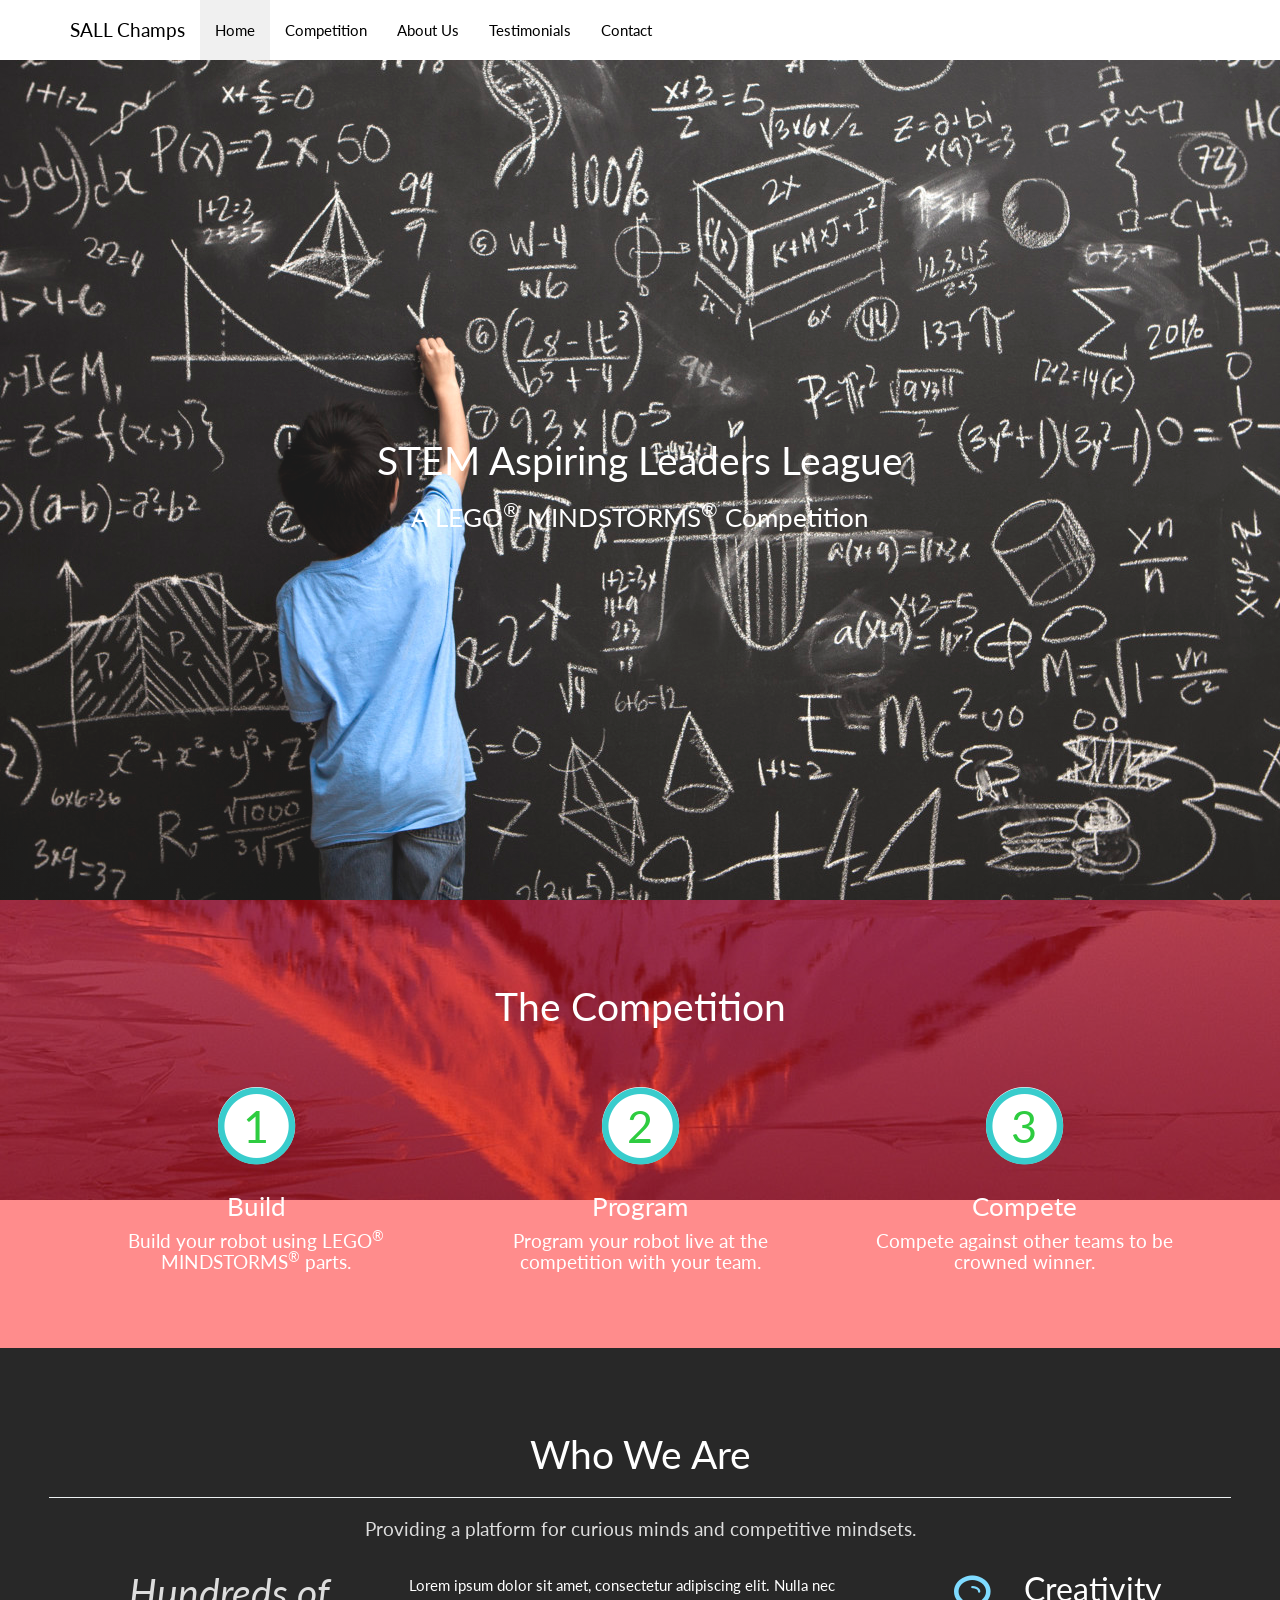
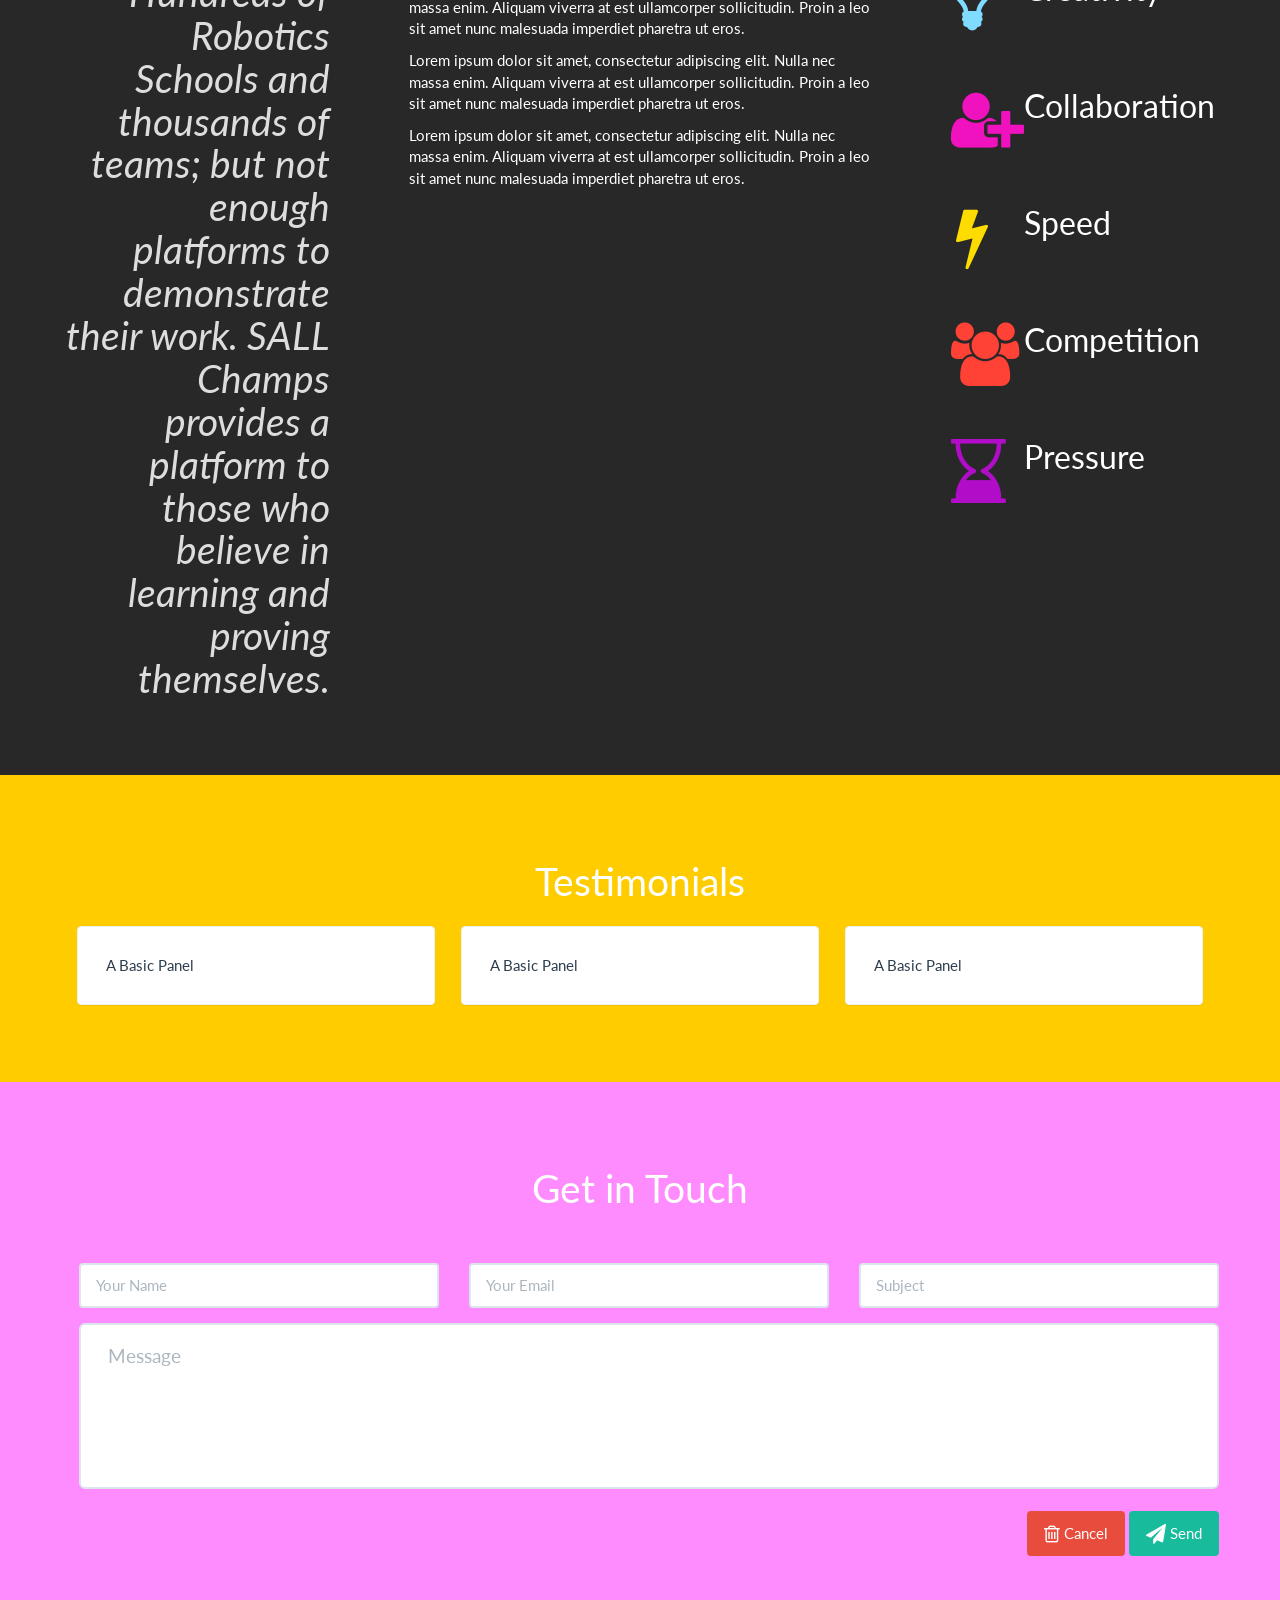
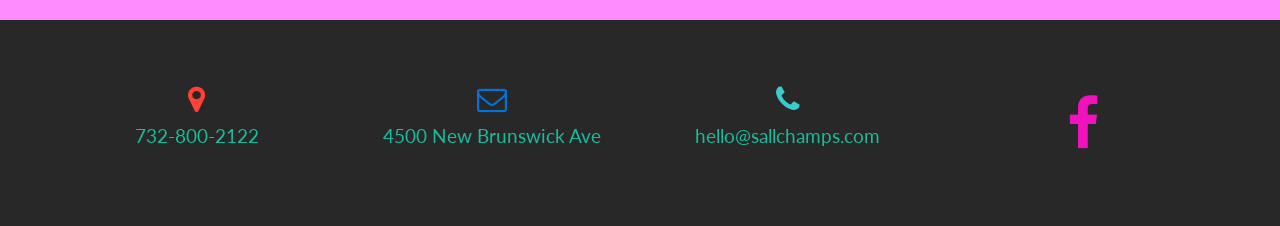
==== sall-champs/New Version/index.html @ d9ee00d9 "re-initial commit" ====
<!DOCTYPE html>
<html>
<head>
	<title></title>
	<!--<link rel="shortcut icon" href="images/favicon.ico" />-->
	<link rel="stylesheet" href="./css/bootstrap-flatly.css">
	<link rel="stylesheet" href="./css/navbar-color.css">
	<link rel="stylesheet" href="./css/animate.css">
	<link rel="stylesheet" href="./css/font-awesome.css">
	<link rel="stylesheet" href="./css/owl-carousel.css">
	<link rel="stylesheet" href="./css/owl-theme.css">
	<link rel="stylesheet" href="./css/owl-transitions.css">
	<link rel="stylesheet" href="./css/custom.css">
	<meta name="viewport" content="width=device-width, initial-scale=1.0">

	<style>

		#owl-testimonials .item {
			background: #FFF;
			padding: 1vw;
			margin: 1vw;
		}
		#owl-testimonials .item h1 { color: #000; }

	</style>
</head>
<body>

	<!-- Design inspired by
		Zerif Pro Wordpress Theme
		Photon HTML 5 Up Theme
	-->

	<div class="navbar navbar-default navbar-fixed-top">
		<div class="container">
			<div class="navbar-header">
				<a href="#" class="navbar-brand">SALL Champs</a>
				<button class="navbar-toggle" type="button" data-toggle="collapse" data-target="#navbar-main">
					<span class="icon-bar"></span>
					<span class="icon-bar"></span>
					<span class="icon-bar"></span>
				</button>
			</div>
			<div class="navbar-collapse collapse" id="navbar-main">
				<ul class="nav navbar-nav">
					<li id="opener-nav"><a href="#opener">Home</a></li>
					<li id="thecompetition-nav"><a href="#thecompetition">Competition</a></li>
					<li id="whoweare-nav"><a href="#whoweare">About Us</a></li>
					<li id="testimonials-nav"><a href="#testimonials">Testimonials</a></li>
					<li id="contactus-nav"><a href="#contactus">Contact</a></li>
				</ul>
				
			</div>
		</div>
	</div>

	<div id="opener">
		<div>
			<h1 class="text-center white">STEM Aspiring Leaders League</h1>
			<h3 class="text-center white">A LEGO<sup>&reg;</sup> MINDSTORMS<sup>&reg;</sup> Competition</h3>
		</div>
	</div>

	<div class="container-fluid" style="padding:5vw;" id="thecompetition">
		<h1 class="text-center white" id="thecompetition-header" style="visibility:hidden;">The Competition</h1><br><br>
		<div class="row-fluid">
			<div class="col-sm-4 text-center" id="thecompetition1" style="visibility:hidden;">
				<span class="fa-stack fa-3x">
					<i class="fa fa-circle fa-stack-2x white"></i>
					<i class="fa fa-circle-thin fa-stack-2x teal"></i>
					<span class="fa-stack-1x green">1</span>
				</span>
				<h3 class="white">Build</h3>
				<h4 class="white" style="font-weight:normal">Build your robot using LEGO<sup>&reg;</sup> MINDSTORMS<sup>&reg;</sup> parts.</h4>
			</div>
			<div class="col-sm-4 text-center" id="thecompetition2" style="visibility:hidden;">
				<span class="fa-stack fa-3x">
					<i class="fa fa-circle fa-stack-2x white"></i>
					<i class="fa fa-circle-thin fa-stack-2x teal"></i>
					<span class="fa-stack-1x green">2</span>
				</span>
				<h3 class="white">Program</h3>
				<h4 class="white" style="font-weight:normal">Program your robot live at the competition with your team.</h4>
			</div>
			<div class="col-sm-4 text-center" id="thecompetition3" style="visibility:hidden;">
				<span class="fa-stack fa-3x">
					<i class="fa fa-circle fa-stack-2x white"></i>
					<i class="fa fa-circle-thin fa-stack-2x teal"></i>
					<span class="fa-stack-1x green">3</span>
				</span>
				<h3 class="white">Compete</h3>
				<h4 class="white" style="font-weight:normal">Compete against other teams to be crowned winner.</h4>
			</div>
		</div>
	</div>

	<div class="container-fluid" style="background-color:#282828;padding:5vw;" id="whoweare">
		<div class="row" id="whoweare-heading" style="visibility:hidden;">
			<h1 class="text-center white">Who We Are</h1><hr>
			<h4 class="text-center silver">Providing a platform for curious minds and competitive mindsets.</h4>
		</div>
		<div class="row">
			<div class="col-md-3 text-right" id="whoweare-left" style="visibility:hidden;">
				<h1 class="silver"><i>Hundreds of Robotics Schools and thousands of teams; but not enough platforms to demonstrate their work. SALL Champs provides a platform to those who believe in learning and proving themselves.</i></h1>
			</div>
			<div class="col-md-6 white" id="whoweare-content" style="visibility:hidden;padding:2vw 5vw;">
				<p>Lorem ipsum dolor sit amet, consectetur adipiscing elit. Nulla nec massa enim. Aliquam viverra at est ullamcorper sollicitudin. Proin a leo sit amet nunc malesuada imperdiet pharetra ut eros.</p><p>Lorem ipsum dolor sit amet, consectetur adipiscing elit. Nulla nec massa enim. Aliquam viverra at est ullamcorper sollicitudin. Proin a leo sit amet nunc malesuada imperdiet pharetra ut eros.</p><p>Lorem ipsum dolor sit amet, consectetur adipiscing elit. Nulla nec massa enim. Aliquam viverra at est ullamcorper sollicitudin. Proin a leo sit amet nunc malesuada imperdiet pharetra ut eros.</p>
			</div>
			<div class="col-md-3 text-left" id="whoweare-right" style="visibility:hidden;">
				<h2><div class="row">
					<div class="col-xs-3 text-center aqua"><i class="fa fa-lightbulb-o fa-2x"></i></div>
					<div class="col-xs-9 white">Creativity</div>
				</div></h2><br>
				<h2><div class="row">
					<div class="col-xs-3 text-center fuchsia"><i class="fa fa-user-plus fa-2x"></i></div>
					<div class="col-xs-9 white">Collaboration</div>
				</div></h2><br>
				<h2><div class="row">
					<div class="col-xs-3 text-center yellow"><i class="fa fa-bolt fa-2x"></i></div>
					<div class="col-xs-9 white">Speed</div>
				</div></h2><br>
				<h2><div class="row">
					<div class="col-xs-3 text-center red"><i class="fa fa-users fa-2x"></i></div>
					<div class="col-xs-9 white">Competition</div>
				</div></h2><br>
				<h2><div class="row">
					<div class="col-xs-3 text-center purple"><i class="fa fa-hourglass-end fa-2x"></i></div>
					<div class="col-xs-9 white">Pressure</div>
				</div></h2><br>
			</div>
		</div>
	</div>

	<div class="container-fluid" style="background-color:#FFCC00;padding:5vw;" id="testimonials">
		<div id="testimonials-content" style="visibility:hidden;">
			<h1 class="text-center white">Testimonials</h1>
			<div id="owl-testimonials" class="owl-carousel owl-theme">
				<div class="item panel panel-default"><div class="panel-body">A Basic Panel</div></div>
				<div class="item panel panel-default"><div class="panel-body">A Basic Panel</div></div>
				<div class="item panel panel-default"><div class="panel-body">A Basic Panel</div></div>
				<div class="item panel panel-default"><div class="panel-body">A Basic Panel</div></div>
				<div class="item panel panel-default"><div class="panel-body">A Basic Panel</div></div>
				<div class="item panel panel-default"><div class="panel-body">A Basic Panel</div></div>
			</div>
		</div>
	</div>

	<div class="container-fluid" style="padding:5vw;" id="contactus">
		<h1 class="text-center white" style="visibility:hidden;" id="contact-heading">Get in Touch</h1><br><br>
		<div class="container">
			<form>
				<div class="row" id="contact-row1" style="visibility:hidden;">
					<div class="col-lg-4">
						<div class="form-group"><input type="text" class="form-control" placeholder="Your Name"></div>
					</div>
					<div class="col-lg-4">
						<div class="form-group"><input type="text" class="form-control" placeholder="Your Email"></div>
					</div>
					<div class="col-lg-4">
						<div class="form-group"><input type="text" class="form-control" placeholder="Subject"></div>
					</div>
				</div>
				<div class="row" id="contact-row2" style="visibility:hidden;">
					<div class="col-xs-12"><textarea class="form-control input-lg" rows="5" placeholder="Message" style="resize: none;"></textarea></div>
				</div><br>
				<div class="row" id="contact-row3" style="visibility:hidden;">
					<div class="col-xs-12 text-right">
						<button type="reset" class="btn btn-danger"><i class="fa fa-trash-o fa-lg"></i>&nbsp;Cancel</button>
						<button type="submit" class="btn btn-success"><i class="fa fa-paper-plane fa-lg"></i>&nbsp;Send</button>
					</div>
				</div>
			</form>
		</div>
	</div>

	<div class="container-fluid" style="background-color:#282828;padding:5vw;" id="footer">
		<div class="row text-center">
			<div class="col-sm-3">
				<i class="fa fa-map-marker fa-2x red"></i>
				<h4><a href="tel:7328002122">732-800-2122</a></h4>
			</div>
			<div class="col-sm-3">
				<i class="fa fa-envelope-o fa-2x blue"></i>
				<h4><a href="https://www.google.com/maps/place/4500+New+Brunswick+Ave,+Piscataway+Township,+NJ+08854/@40.5609666,-74.4372392,17z/data=!4m2!3m1!1s0x89c3b869d79cce13:0x5dcfd91b9153160a" target="_blank">4500 New Brunswick Ave</a></h4>
			</div>
			<div class="col-sm-3">
				<i class="fa fa-phone fa-2x teal"></i>
				<h4><a href="mailto:hello@sallchamps.com">hello@sallchamps.com</a></h4>
			</div>
			<div class="col-sm-3">
				<h4><a href="https://www.facebook.com/STEM-Aspiring-Leaders-League-828774630491431" target="_blank"><i class="fa fa-facebook fa-3x fuchsia"></i></a></h4>
			</div>
		</div>
	</div>

	<script type="text/javascript" src="js/jquery.js"></script>
	<script type="text/javascript" src="js/bootstrap.js"></script>
	<script type="text/javascript" src="js/owl-carousel.js"></script>

	<script>

		$("#owl-testimonials").owlCarousel({
			items: 3,
			navigation: false,
			pagination: false,
			stopOnHover: true,
			autoPlay : 5000
		});

		$('a[href*=#]:not([href=#])').click(function() {
			if (location.pathname.replace(/^\//,'') == this.pathname.replace(/^\//,'') && location.hostname == this.hostname) {
				var target = $(this.hash);
				target = target.length ? target : $('[name=' + this.hash.slice(1) +']');
				if (target.length) {
					$('html,body').animate({
						scrollTop: target.offset().top - 59
					}, 1000);
					return false;
				}
			}
		});

		var isMobile = {
			Android: function() { return navigator.userAgent.match(/Android/i); },
			BlackBerry: function() { return navigator.userAgent.match(/BlackBerry/i); },
			iOS: function() { return navigator.userAgent.match(/iPhone|iPad|iPod/i); },
			Opera: function() { return navigator.userAgent.match(/Opera Mini/i); },
			Windows: function() { return navigator.userAgent.match(/IEMobile/i) || navigator.userAgent.match(/WPDesktop/i); },
			any: function() { return (isMobile.Android() || isMobile.BlackBerry() || isMobile.iOS() || isMobile.Opera() || isMobile.Windows()); }
		};

		var w = $(window);

		var opener = $("#opener");

		var thecompetition = $("#thecompetition");
		var thecompetitionHeader = $("#thecompetition-header");
		var thecompetition1 = $("#thecompetition1");
		var thecompetition2 = $("#thecompetition2");
		var thecompetition3 = $("#thecompetition3");

		var whoweare = $("#whoweare");
		var whoWeAreHeading = $("#whoweare-heading");
		var whoWeAreContent = $("#whoweare-content");
		var whoWeAreLeft = $("#whoweare-left");
		var whoWeAreRight = $("#whoweare-right");

		var testimonials = $("#testimonials");
		var testimonialsContent = $("#testimonials-content");

		var contactus = $("#contactus");
		var contactHeading = $("#contact-heading");
		var contactusRow1 = $("#contact-row1");
		var contactusRow2 = $("#contact-row2");
		var contactusRow3 = $("#contact-row3");

		var footer = $("#footer");

		if (isMobile.any()) {
			$("#thecompetition").css("background-attachment", "scroll");
			$("#contactus").css("background-attachment", "scroll");

			thecompetitionHeader.css("visibility", "visible");
			thecompetition1.css("visibility", "visible");
			thecompetition2.css("visibility", "visible");
			thecompetition3.css("visibility", "visible");	

			whoWeAreHeading.css("visibility", "visible");
			whoWeAreContent.css("visibility", "visible");
			whoWeAreLeft.css("visibility", "visible");
			whoWeAreRight.css("visibility", "visible");

			testimonialsContent.css("visibility", "visible");

			contactHeading.css("visibility", "visible");
			contactusRow1.css("visibility", "visible");
			contactusRow2.css("visibility", "visible");
			contactusRow3.css("visibility", "visible");

			footer.css("visibility", "visible");
		} else {
			var repeater = setInterval(scrollCheck, 50);
		}

		function scrollCheck() {

			if (isScrolledIntoView(thecompetition)) {
				thecompetitionHeader.css("visibility", "visible").addClass('animated fadeIn');
				thecompetition1.css("visibility", "visible").addClass('animated bounceInDown');
				thecompetition2.css("visibility", "visible").addClass('animated bounceInDown');
				thecompetition3.css("visibility", "visible").addClass('animated bounceInDown');
			}

			if (isScrolledIntoView(whoweare)) {
				whoWeAreHeading.css("visibility", "visible").addClass('animated fadeInUp').one('webkitAnimationEnd mozAnimationEnd MSAnimationEnd oanimationend animationend', function() {
					whoWeAreContent.css("visibility", "visible").addClass('animated fadeIn');
				});
				whoWeAreLeft.css("visibility", "visible").addClass('animated fadeInLeft');
				whoWeAreRight.css("visibility", "visible").addClass('animated fadeInRight');
			}

			if (isScrolledIntoView(testimonials)) {
				testimonialsContent.css("visibility", "visible").addClass('animated flipInX');
			}

			if (isScrolledIntoView(contactus)) {
				contactHeading.css("visibility", "visible").addClass('animated fadeIn');
				contactusRow1.css("visibility", "visible").addClass('animated fadeInLeft');
				contactusRow2.css("visibility", "visible").addClass('animated fadeInRight');
				contactusRow3.css("visibility", "visible").addClass('animated fadeInLeft');
			}

			if (scrollDone()) {
				clearInterval(repeater);
			}

		}

		function isScrolledIntoView(elem) {
			var showLoc = w.scrollTop() + 61 + $(window).height()/4;
			var elemTop = elem.offset().top;
			return (elemTop <= showLoc);
		}

		function scrollDone() {
			return (Math.round(footer.offset().top + footer.outerHeight()) == $(window).scrollTop() + $(window).height());
		}

		w.scroll(function() {
			if (w.scrollTop() >= contactus.offset().top - 61) {
				$("#opener-nav").removeClass('active');
				$("#thecompetition-nav").removeClass('active');
				$("#whoweare-nav").removeClass('active');
				$("#testimonials-nav").removeClass('active');
				$("#contactus-nav").addClass('active');
			} else if (w.scrollTop() >= testimonials.offset().top - 61) {
				$("#opener-nav").removeClass('active');
				$("#thecompetition-nav").removeClass('active');
				$("#whoweare-nav").removeClass('active');
				$("#testimonials-nav").addClass('active');
				$("#contactus-nav").removeClass('active');
			} else if (w.scrollTop() >= whoweare.offset().top - 61) {
				$("#opener-nav").removeClass('active');
				$("#thecompetition-nav").removeClass('active');
				$("#whoweare-nav").addClass('active');
				$("#testimonials-nav").removeClass('active');
				$("#contactus-nav").removeClass('active');
			} else if (w.scrollTop() >= thecompetition.offset().top - 61) {
				$("#opener-nav").removeClass('active');
				$("#thecompetition-nav").addClass('active');
				$("#whoweare-nav").removeClass('active');
				$("#testimonials-nav").removeClass('active');
				$("#contactus-nav").removeClass('active');
			} else if (w.scrollTop() >= opener.offset().top - 61) {
				$("#opener-nav").addClass('active');
				$("#thecompetition-nav").removeClass('active');
				$("#whoweare-nav").removeClass('active');
				$("#testimonials-nav").removeClass('active');
				$("#contactus-nav").removeClass('active');
			}
		});


	</script>

</body>
</html>
---- sall-champs/New Version/css/navbar-color.css ----
/* By TWBSColor */

.navbar-default {
  background-color: #ffffff;
  border-color: #f0f0f0;
}
.navbar-default .navbar-brand {
  color: #000000;
}
.navbar-default .navbar-brand:hover, .navbar-default .navbar-brand:focus {
  color: #000000;
}
.navbar-default .navbar-text {
  color: #000000;
}
.navbar-default .navbar-nav > li > a {
  color: #000000;
}
.navbar-default .navbar-nav > li > a:hover, .navbar-default .navbar-nav > li > a:focus {
  color: #000000;
}
.navbar-default .navbar-nav > .active > a, .navbar-default .navbar-nav > .active > a:hover, .navbar-default .navbar-nav > .active > a:focus {
  color: #000000;
  background-color: #f0f0f0;
}
.navbar-default .navbar-nav > .open > a, .navbar-default .navbar-nav > .open > a:hover, .navbar-default .navbar-nav > .open > a:focus {
  color: #000000;
  background-color: #f0f0f0;
}
.navbar-default .navbar-toggle {
  border-color: #f0f0f0;
}
.navbar-default .navbar-toggle:hover, .navbar-default .navbar-toggle:focus {
  background-color: #f0f0f0;
}
.navbar-default .navbar-toggle .icon-bar {
  background-color: #000000;
}
.navbar-default .navbar-collapse,
.navbar-default .navbar-form {
  border-color: #000000;
}
.navbar-default .navbar-link {
  color: #000000;
}
.navbar-default .navbar-link:hover {
  color: #000000;
}

@media (max-width: 767px) {
  .navbar-default .navbar-nav .open .dropdown-menu > li > a {
    color: #000000;
  }
  .navbar-default .navbar-nav .open .dropdown-menu > li > a:hover, .navbar-default .navbar-nav .open .dropdown-menu > li > a:focus {
    color: #000000;
  }
  .navbar-default .navbar-nav .open .dropdown-menu > .active > a, .navbar-default .navbar-nav .open .dropdown-menu > .active > a:hover, .navbar-default .navbar-nav .open .dropdown-menu > .active > a:focus {
    color: #000000;
    background-color: #f0f0f0;
  }
}
---- sall-champs/New Version/css/owl-carousel.css ----
/* 
 * 	Core Owl Carousel CSS File
 *	v1.3.3
 */

/* clearfix */
.owl-carousel .owl-wrapper:after {
	content: ".";
	display: block;
	clear: both;
	visibility: hidden;
	line-height: 0;
	height: 0;
}
/* display none until init */
.owl-carousel{
	display: none;
	position: relative;
	width: 100%;
	-ms-touch-action: pan-y;
}
.owl-carousel .owl-wrapper{
	display: none;
	position: relative;
	-webkit-transform: translate3d(0px, 0px, 0px);
}
.owl-carousel .owl-wrapper-outer{
	overflow: hidden;
	position: relative;
	width: 100%;
}
.owl-carousel .owl-wrapper-outer.autoHeight{
	-webkit-transition: height 500ms ease-in-out;
	-moz-transition: height 500ms ease-in-out;
	-ms-transition: height 500ms ease-in-out;
	-o-transition: height 500ms ease-in-out;
	transition: height 500ms ease-in-out;
}
	
.owl-carousel .owl-item{
	float: left;
}
.owl-controls .owl-page,
.owl-controls .owl-buttons div{
	cursor: pointer;
}
.owl-controls {
	-webkit-user-select: none;
	-khtml-user-select: none;
	-moz-user-select: none;
	-ms-user-select: none;
	user-select: none;
	-webkit-tap-highlight-color: rgba(0, 0, 0, 0);
}

/* mouse grab icon */
.grabbing { 
    cursor:url(grabbing.png) 8 8, move;
}

/* fix */
.owl-carousel  .owl-wrapper,
.owl-carousel  .owl-item{
	-webkit-backface-visibility: hidden;
	-moz-backface-visibility:    hidden;
	-ms-backface-visibility:     hidden;
  -webkit-transform: translate3d(0,0,0);
  -moz-transform: translate3d(0,0,0);
  -ms-transform: translate3d(0,0,0);
}
---- sall-champs/New Version/css/owl-theme.css ----
/*
* 	Owl Carousel Owl Demo Theme 
*	v1.3.3
*/

.owl-theme .owl-controls{
	margin-top: 10px;
	text-align: center;
}

/* Styling Next and Prev buttons */

.owl-theme .owl-controls .owl-buttons div{
	color: #FFF;
	display: inline-block;
	zoom: 1;
	*display: inline;/*IE7 life-saver */
	margin: 5px;
	padding: 3px 10px;
	font-size: 12px;
	-webkit-border-radius: 30px;
	-moz-border-radius: 30px;
	border-radius: 30px;
	background: #869791;
	filter: Alpha(Opacity=50);/*IE7 fix*/
	opacity: 0.5;
}
/* Clickable class fix problem with hover on touch devices */
/* Use it for non-touch hover action */
.owl-theme .owl-controls.clickable .owl-buttons div:hover{
	filter: Alpha(Opacity=100);/*IE7 fix*/
	opacity: 1;
	text-decoration: none;
}

/* Styling Pagination*/

.owl-theme .owl-controls .owl-page{
	display: inline-block;
	zoom: 1;
	*display: inline;/*IE7 life-saver */
}
.owl-theme .owl-controls .owl-page span{
	display: block;
	width: 12px;
	height: 12px;
	margin: 5px 7px;
	filter: Alpha(Opacity=50);/*IE7 fix*/
	opacity: 0.5;
	-webkit-border-radius: 20px;
	-moz-border-radius: 20px;
	border-radius: 20px;
	background: #869791;
}

.owl-theme .owl-controls .owl-page.active span,
.owl-theme .owl-controls.clickable .owl-page:hover span{
	filter: Alpha(Opacity=100);/*IE7 fix*/
	opacity: 1;
}

/* If PaginationNumbers is true */

.owl-theme .owl-controls .owl-page span.owl-numbers{
	height: auto;
	width: auto;
	color: #FFF;
	padding: 2px 10px;
	font-size: 12px;
	-webkit-border-radius: 30px;
	-moz-border-radius: 30px;
	border-radius: 30px;
}

/* preloading images */
.owl-item.loading{
	min-height: 150px;
	background: url(AjaxLoader.gif) no-repeat center center
}
---- sall-champs/New Version/css/owl-transitions.css ----
/* 
 *  Owl Carousel CSS3 Transitions 
 *  v1.3.2
 */

.owl-origin {
	-webkit-perspective: 1200px;
	-webkit-perspective-origin-x : 50%;
	-webkit-perspective-origin-y : 50%;
	-moz-perspective : 1200px;
	-moz-perspective-origin-x : 50%;
	-moz-perspective-origin-y : 50%;
	perspective : 1200px;
}
/* fade */
.owl-fade-out {
  z-index: 10;
  -webkit-animation: fadeOut .7s both ease;
  -moz-animation: fadeOut .7s both ease;
  animation: fadeOut .7s both ease;
}
.owl-fade-in {
  -webkit-animation: fadeIn .7s both ease;
  -moz-animation: fadeIn .7s both ease;
  animation: fadeIn .7s both ease;
}
/* backSlide */
.owl-backSlide-out {
  -webkit-animation: backSlideOut 1s both ease;
  -moz-animation: backSlideOut 1s both ease;
  animation: backSlideOut 1s both ease;
}
.owl-backSlide-in {
  -webkit-animation: backSlideIn 1s both ease;
  -moz-animation: backSlideIn 1s both ease;
  animation: backSlideIn 1s both ease;
}
/* goDown */
.owl-goDown-out {
  -webkit-animation: scaleToFade .7s ease both;
  -moz-animation: scaleToFade .7s ease both;
  animation: scaleToFade .7s ease both;
}
.owl-goDown-in {
  -webkit-animation: goDown .6s ease both;
  -moz-animation: goDown .6s ease both;
  animation: goDown .6s ease both;
}
/* scaleUp */
.owl-fadeUp-in {
  -webkit-animation: scaleUpFrom .5s ease both;
  -moz-animation: scaleUpFrom .5s ease both;
  animation: scaleUpFrom .5s ease both;
}

.owl-fadeUp-out {
  -webkit-animation: scaleUpTo .5s ease both;
  -moz-animation: scaleUpTo .5s ease both;
  animation: scaleUpTo .5s ease both;
}
/* Keyframes */
/*empty*/
@-webkit-keyframes empty {
  0% {opacity: 1}
}
@-moz-keyframes empty {
  0% {opacity: 1}
}
@keyframes empty {
  0% {opacity: 1}
}
@-webkit-keyframes fadeIn {
  0% { opacity:0; }
  100% { opacity:1; }
}
@-moz-keyframes fadeIn {
  0% { opacity:0; }
  100% { opacity:1; }
}
@keyframes fadeIn {
  0% { opacity:0; }
  100% { opacity:1; }
}
@-webkit-keyframes fadeOut {
  0% { opacity:1; }
  100% { opacity:0; }
}
@-moz-keyframes fadeOut {
  0% { opacity:1; }
  100% { opacity:0; }
}
@keyframes fadeOut {
  0% { opacity:1; }
  100% { opacity:0; }
}
@-webkit-keyframes backSlideOut {
  25% { opacity: .5; -webkit-transform: translateZ(-500px); }
  75% { opacity: .5; -webkit-transform: translateZ(-500px) translateX(-200%); }
  100% { opacity: .5; -webkit-transform: translateZ(-500px) translateX(-200%); }
}
@-moz-keyframes backSlideOut {
  25% { opacity: .5; -moz-transform: translateZ(-500px); }
  75% { opacity: .5; -moz-transform: translateZ(-500px) translateX(-200%); }
  100% { opacity: .5; -moz-transform: translateZ(-500px) translateX(-200%); }
}
@keyframes backSlideOut {
  25% { opacity: .5; transform: translateZ(-500px); }
  75% { opacity: .5; transform: translateZ(-500px) translateX(-200%); }
  100% { opacity: .5; transform: translateZ(-500px) translateX(-200%); }
}
@-webkit-keyframes backSlideIn {
  0%, 25% { opacity: .5; -webkit-transform: translateZ(-500px) translateX(200%); }
  75% { opacity: .5; -webkit-transform: translateZ(-500px); }
  100% { opacity: 1; -webkit-transform: translateZ(0) translateX(0); }
}
@-moz-keyframes backSlideIn {
  0%, 25% { opacity: .5; -moz-transform: translateZ(-500px) translateX(200%); }
  75% { opacity: .5; -moz-transform: translateZ(-500px); }
  100% { opacity: 1; -moz-transform: translateZ(0) translateX(0); }
}
@keyframes backSlideIn {
  0%, 25% { opacity: .5; transform: translateZ(-500px) translateX(200%); }
  75% { opacity: .5; transform: translateZ(-500px); }
  100% { opacity: 1; transform: translateZ(0) translateX(0); }
}
@-webkit-keyframes scaleToFade {
  to { opacity: 0; -webkit-transform: scale(.8); }
}
@-moz-keyframes scaleToFade {
  to { opacity: 0; -moz-transform: scale(.8); }
}
@keyframes scaleToFade {
  to { opacity: 0; transform: scale(.8); }
}
@-webkit-keyframes goDown {
  from { -webkit-transform: translateY(-100%); }
}
@-moz-keyframes goDown {
  from { -moz-transform: translateY(-100%); }
}
@keyframes goDown {
  from { transform: translateY(-100%); }
}

@-webkit-keyframes scaleUpFrom {
  from { opacity: 0; -webkit-transform: scale(1.5); }
}
@-moz-keyframes scaleUpFrom {
  from { opacity: 0; -moz-transform: scale(1.5); }
}
@keyframes scaleUpFrom {
  from { opacity: 0; transform: scale(1.5); }
}

@-webkit-keyframes scaleUpTo {
  to { opacity: 0; -webkit-transform: scale(1.5); }
}
@-moz-keyframes scaleUpTo {
  to { opacity: 0; -moz-transform: scale(1.5); }
}
@keyframes scaleUpTo {
  to { opacity: 0; transform: scale(1.5); }
}
---- sall-champs/New Version/css/custom.css ----
/* Defaults */

html {
	width: 100%;
	height: 100%;
}
body { margin-top: 60px; }

/* Backgrounds */

#opener {
	background: linear-gradient(rgba(255, 255, 255, 0.1), rgba(255, 255, 255, 0.1)),
	url("../imgs/background.jpg") no-repeat scroll top;
	width: 100%;
	height: calc(100vh - 60px);
	display:table;
}
#opener div {
	display:table-cell;
	vertical-align: middle;
}

#thecompetition {	
	background: linear-gradient(rgba(255, 0, 0, 0.45), rgba(255, 0, 0, 0.45)),
	url("../imgs/mountain.jpg") no-repeat fixed top;
}
#contactus {	
	background: linear-gradient(rgba(255, 0, 255, 0.45), rgba(255, 0, 255, 0.45)),
	url("../imgs/city.jpg") no-repeat fixed bottom;
}

/* Colors from http://clrs.cc/ */

.navy { color: #001f3f; }
.blue { color: #0074D9; }
.aqua { color: #7FDBFF; }
.teal { color: #39CCCC; }
.olive { color: #3D9970; }
.green { color: #2ECC40; }
.lime { color: #01FF70; }
.yellow { color: #FFDC00; }
.orange { color: #FF851B; }
.red { color: #FF4136; }
.maroon { color: #85144b; }
.fuchsia { color: #F012BE; }
.purple { color: #B10DC9; }
.black { color: #111111; }
.gray { color: #AAAAAA; }
.silver { color: #DDDDDD; }
.white { color: #FFFFFF; }
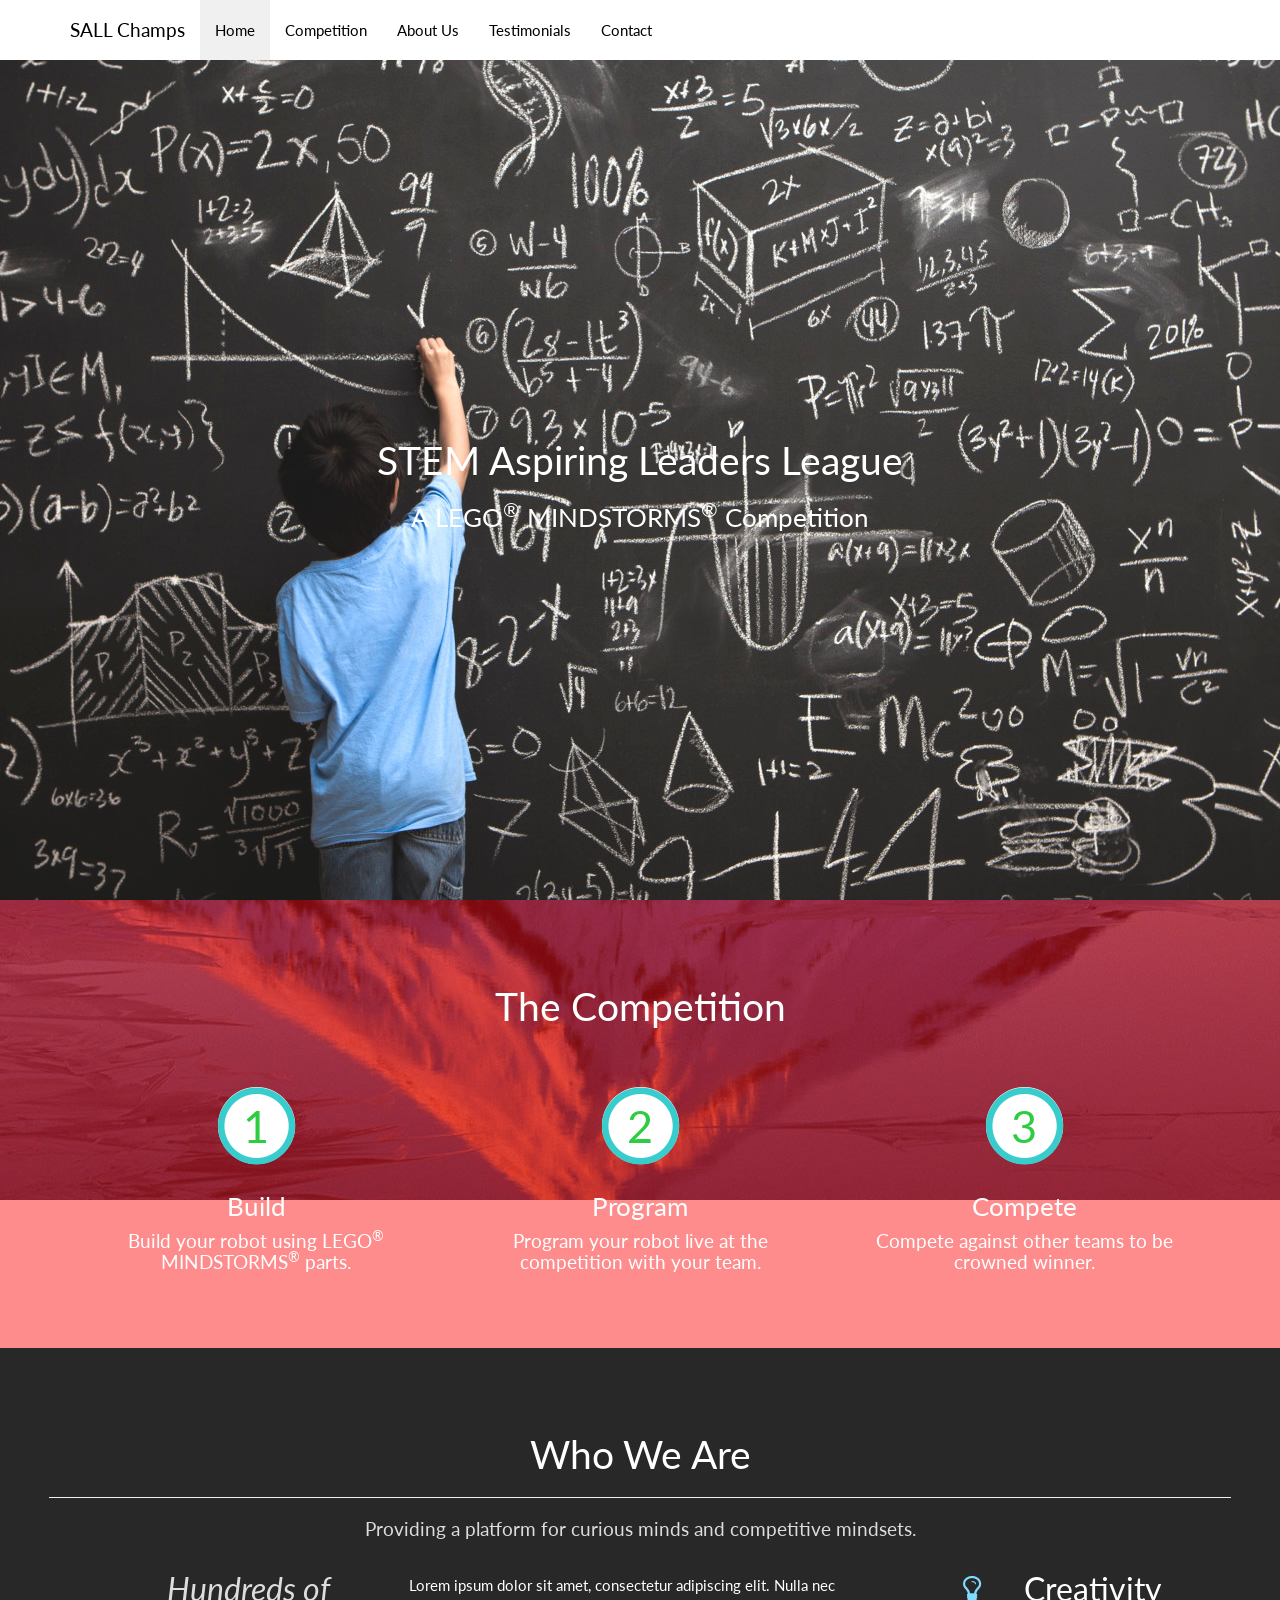
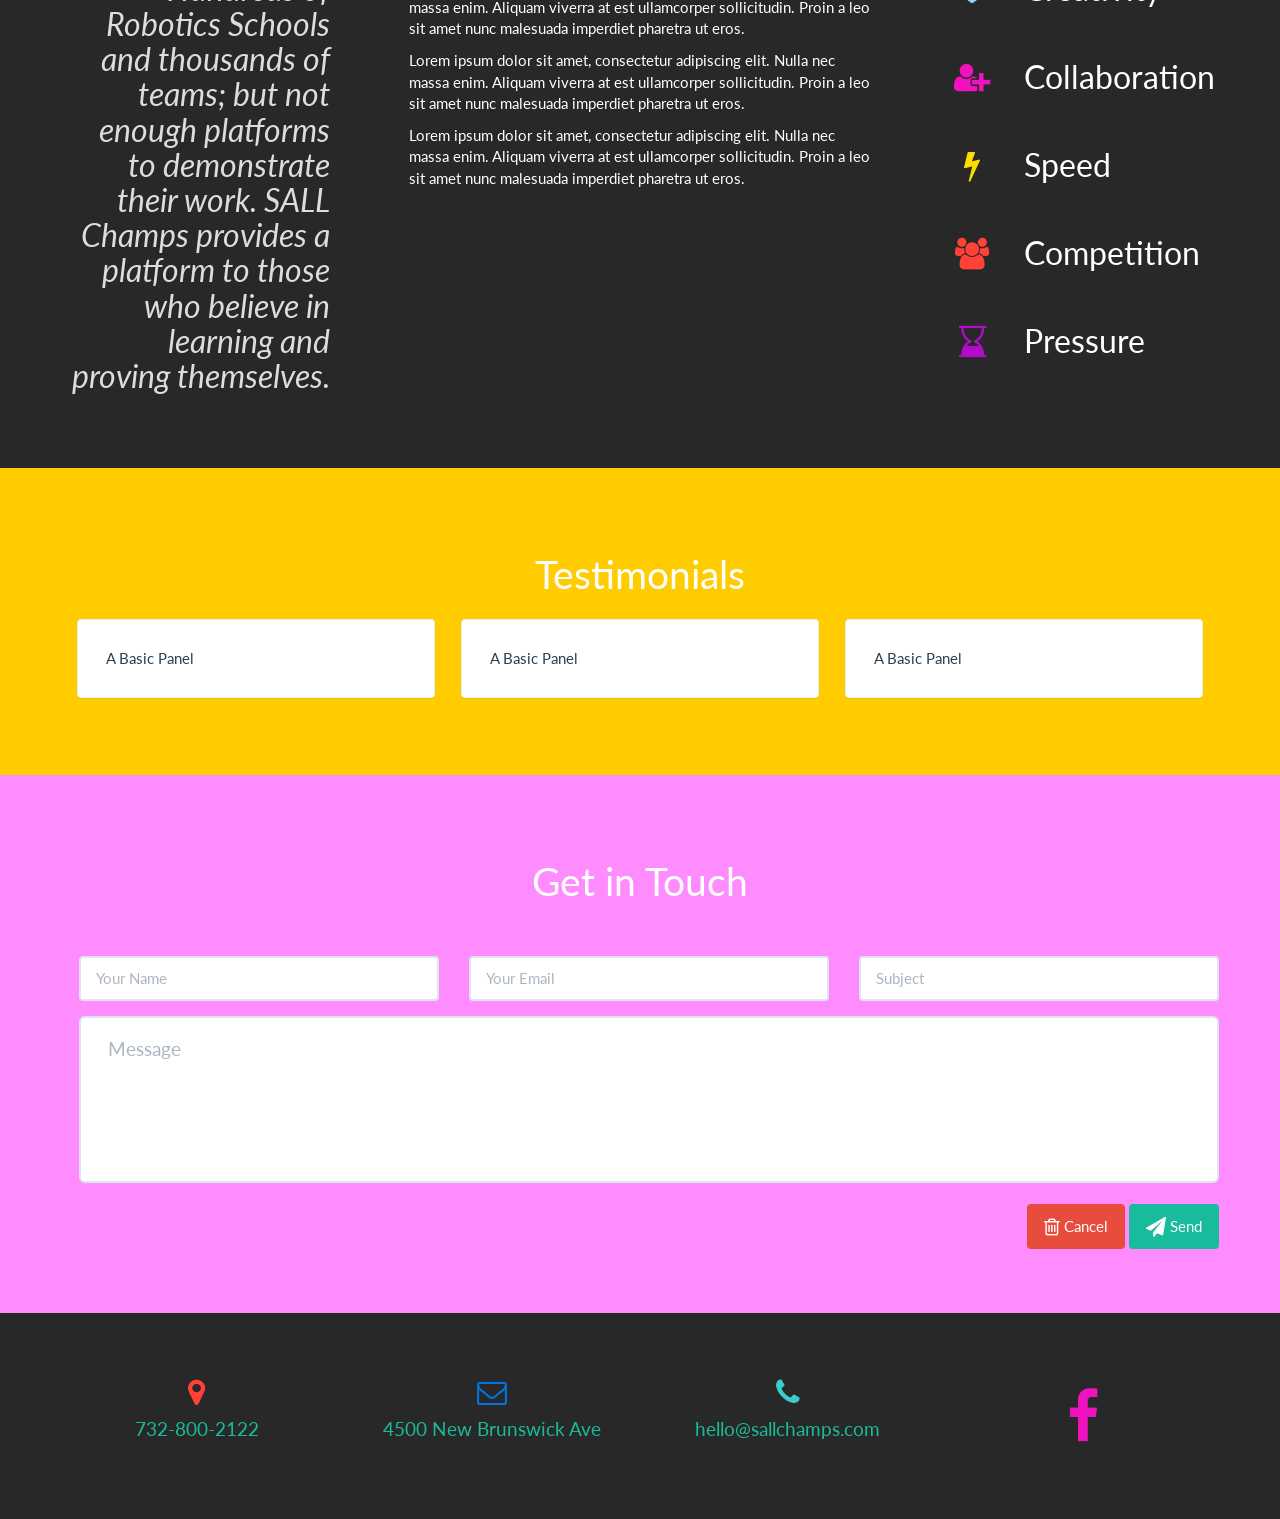
==== commit 7d416186: "began freelancing site" ====
--- a/sall-champs/New Version/index.html
+++ b/sall-champs/New Version/index.html
@@ -101,30 +101,30 @@
 		</div>
 		<div class="row">
 			<div class="col-md-3 text-right" id="whoweare-left" style="visibility:hidden;">
-				<h1 class="silver"><i>Hundreds of Robotics Schools and thousands of teams; but not enough platforms to demonstrate their work. SALL Champs provides a platform to those who believe in learning and proving themselves.</i></h1>
+				<h2 class="silver"><i>Hundreds of Robotics Schools and thousands of teams; but not enough platforms to demonstrate their work. SALL Champs provides a platform to those who believe in learning and proving themselves.</i></h2>
 			</div>
 			<div class="col-md-6 white" id="whoweare-content" style="visibility:hidden;padding:2vw 5vw;">
 				<p>Lorem ipsum dolor sit amet, consectetur adipiscing elit. Nulla nec massa enim. Aliquam viverra at est ullamcorper sollicitudin. Proin a leo sit amet nunc malesuada imperdiet pharetra ut eros.</p><p>Lorem ipsum dolor sit amet, consectetur adipiscing elit. Nulla nec massa enim. Aliquam viverra at est ullamcorper sollicitudin. Proin a leo sit amet nunc malesuada imperdiet pharetra ut eros.</p><p>Lorem ipsum dolor sit amet, consectetur adipiscing elit. Nulla nec massa enim. Aliquam viverra at est ullamcorper sollicitudin. Proin a leo sit amet nunc malesuada imperdiet pharetra ut eros.</p>
 			</div>
 			<div class="col-md-3 text-left" id="whoweare-right" style="visibility:hidden;">
 				<h2><div class="row">
-					<div class="col-xs-3 text-center aqua"><i class="fa fa-lightbulb-o fa-2x"></i></div>
+					<div class="col-xs-3 text-center aqua"><i class="fa fa-lightbulb-o"></i></div>
 					<div class="col-xs-9 white">Creativity</div>
 				</div></h2><br>
 				<h2><div class="row">
-					<div class="col-xs-3 text-center fuchsia"><i class="fa fa-user-plus fa-2x"></i></div>
+					<div class="col-xs-3 text-center fuchsia"><i class="fa fa-user-plus"></i></div>
 					<div class="col-xs-9 white">Collaboration</div>
 				</div></h2><br>
 				<h2><div class="row">
-					<div class="col-xs-3 text-center yellow"><i class="fa fa-bolt fa-2x"></i></div>
+					<div class="col-xs-3 text-center yellow"><i class="fa fa-bolt"></i></div>
 					<div class="col-xs-9 white">Speed</div>
 				</div></h2><br>
 				<h2><div class="row">
-					<div class="col-xs-3 text-center red"><i class="fa fa-users fa-2x"></i></div>
+					<div class="col-xs-3 text-center red"><i class="fa fa-users"></i></div>
 					<div class="col-xs-9 white">Competition</div>
 				</div></h2><br>
 				<h2><div class="row">
-					<div class="col-xs-3 text-center purple"><i class="fa fa-hourglass-end fa-2x"></i></div>
+					<div class="col-xs-3 text-center purple"><i class="fa fa-hourglass-end"></i></div>
 					<div class="col-xs-9 white">Pressure</div>
 				</div></h2><br>
 			</div>
